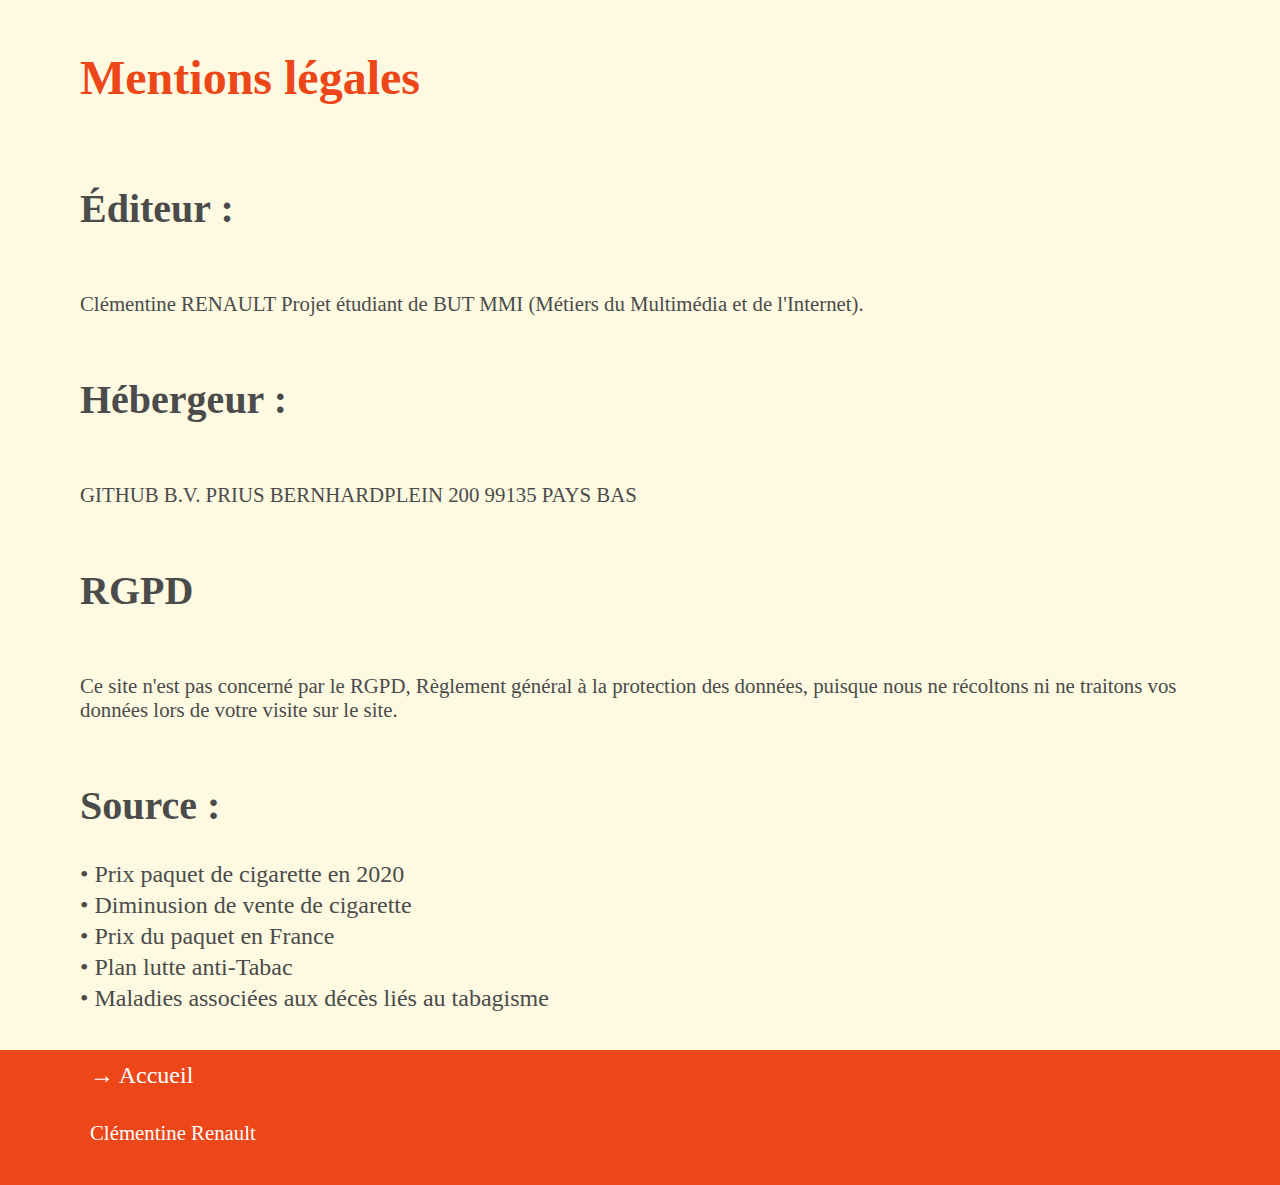
==== pages/ml.html @ 0819bd73 "ajout de mon site" ====
<!DOCTYPE html>
<html lang="fr">
<head>
  <meta charset="UTF-8">
  <title>Dataviz Clémentine Renault</title>
  <link rel="stylesheet" href="style.css">
</head>
<body>
    <h1>Mentions légales </h1>
    <h2>Éditeur : </h2> 
    <p>Clémentine RENAULT
        Projet étudiant de BUT MMI (Métiers du Multimédia et de l'Internet).</p>
    <h2>Hébergeur :</h2>
    <p>GITHUB B.V.
        PRIUS BERNHARDPLEIN 200 99135 PAYS BAS</p>
    <h2>RGPD</h2>
    <p>Ce site n'est pas concerné par le RGPD, Règlement général à la protection des données, puisque nous ne récoltons ni ne traitons vos données lors de votre visite sur le site.</p>
    <h2>Source :</h2>

    <a class="lien" href="https://generationvoyage.fr/prix-des-cigarettes-dans-le-monde/">• Prix paquet de cigarette en 2020</a>
    <a class="lien" href="https://www.ofdt.fr/ofdt/fr/tt_23bil.pdf">• Diminusion de vente de cigarette</a>
    <a class="lien" href="https://www.google.com/url?sa=i&url=https%3A%2F%2Fwww.sudouest.fr%2Feconomie%2Fprix-du-paquet-de-cigarettes-en-france-de-5-a-16-euros-visualisez-les-hausses-de-tarif-depuis-20-ans-17629532.php&psig=AOvVaw1KTa7vDYvm3rhy2zUACNsi&ust=1704742207436000&source=images&cd=vfe&opi=89978449&ved=0CBEQjRxqFwoTCIjQ1d-BzIMDFQAAAAAdAAAAABAD">• Prix du paquet en France</a>
    <a class="lien" href="https://sante.gouv.fr/actualites/actualites-du-ministere/article/un-nouveau-programme-national-de-lutte-contre-le-tabagisme-2023-2027">• Plan lutte anti-Tabac</a>
    <a class="lien" href="https://www.addictionsuisse.ch/faits-et-chiffres/cigarettes-co/cigarettes-co-consequences/">• Maladies associées aux décès liés au tabagisme</a>
    
    <br><br>

    <footer>
        <a class="li" href="../index.html">→ Accueil</a>
       <p classe="a"> Clémentine Renault</p>
    </footer>

</body>
</html>
---- pages/style.css ----
body{
  font-family: 'Futura-Medium';
  color: #4b4b4b;
  background-color: #fdfae1;
  font-size: 100%;
}
h1 {
  margin-left: 80px;
  margin-bottom: 50px;
  padding-top: 50px;
  font-size: 3rem;
  font-weight: bold;
  color:#ED4618;
}

h2{
  padding: 30px;
  font-size: 2.5rem;
  margin-left: 50px ;
  margin-right: 50px ;
}
h3 {
  padding: 30px;
  font-size: 2rem;
  margin-left: 50px ;
  margin-right: 50px ;
}
p{
  padding: 30px;
  font-size: 1.3rem;
  margin-left: 50px ;
  margin-right: 50px ; 
}
a{
  text-decoration: none;
  padding: 2px;
  font-size: 1.5rem;
  margin-left: 50px ;
  margin-right: 50px ;
  font-family: 'Futura-Medium';
  color: #ffffff;
}
.lien {
  text-decoration: none;
  font-size: 1.5rem;
  font-family: 'Futura-Medium';
  color: #4b4b4b;
  display: block;
  padding-left: 30px;
}
.li {
  text-decoration: none;
  font-size: 1.5rem;
  font-family: 'Futura-Medium';
  color: #ffffff;
  display: block;
  padding-left: 30px;
}

footer{
  background-color: #ED4618;
  text-decoration: none;
  padding: 10px;
  color: #ffffff;
}
h4{
  color: #ED4618;
  padding: 30px;
  font-size: 1.5rem;
  margin-left: 50px ;
  margin-right: 50px ;
}

/*------------------ cigarette --------------------*/

@import url('https://fonts.googleapis.com/css?family=Source+Sans+Pro:200,200i,300,300i,400,400i,600,600i,700,700i,900,900i');
* {
  margin: 0;
  padding: 0;
  word-wrap: break-word;
  box-sizing: border-box;
}

header, footer {
  display: block;
}

.cigarette-holder {
  display: flex;
  width: 40vw;
  height: 30px; /* Exemple initial */
  margin: 20px auto 0;
  position: absolute;
  top: 180px;
  right: 0; 
  justify-content: flex-end;
}
@media (max-width: 800px) {
  .cigarette-holder {
    top: 200px;
  }
}
@media (max-width: 600px) {
  .cigarette-holder {
    top: 190px;
  }
}

.cigarette-holder:before {
  content: "";
  position: absolute;
  border-radius: 0 0 50% 50%;
  width: 90%;
  height: 6px;
}

.filter {
  flex-basis: 25%;
  background: -moz-linear-gradient(top, #dd8e04, #f3a41d, #dd8e04);
  background: -webkit-linear-gradient(top, #dd8e04, #f3a41d, #dd8e04);
  background: -o-linear-gradient(top, #dd8e04, #f3a41d, #dd8e04);
  background: linear-gradient(top, #dd8e04, #f3a41d, #dd8e04);
  position: relative;
}

.filter:before {
  content: "";
  position: absolute;
  width: 4px;
  height: 100%;
  background: -moz-linear-gradient(top, #f3a41d, yellow, #f3a41d);
  background: -webkit-linear-gradient(top, #f3a41d, yellow, #f3a41d);
  background: -ms-linear-gradient(top, #f3a41d, yellow, #f3a41d);
  background: -o-linear-gradient(top, #f3a41d, yellow, #f3a41d);
  background: linear-gradient(top, #f3a41d, yellow, #f3a41d);
}

.filter span {
  position: absolute;
  width: 5px;
  height: 3px;
  background: #ffc45e;
  border-radius: 0 3px 0 3px;
}
.filter span:nth-of-type(1) {
  left: 10px;
  top: 4px;
}

.filter span:nth-of-type(2) {
  left: 30px;
  top: 10px;
}

.filter span:nth-of-type(3) {
  left: 52px;
  top: 17px;
}

.filter span:nth-of-type(4) {
  left: 18px;
  top: 16px;
}

.filter span:nth-of-type(5) {
  left: 70px;
  top: 20px;
}

.filter span:nth-of-type(6) {
  left: 40px;
  top: 22px;
}

.filter span:nth-of-type(7) {
  left: 80px;
  top: 6px;
}

.filter span:nth-of-type(8) {
  left: 55px;
  top: 3px;
}

.filter span:nth-of-type(9) {
  left: 42px;
  top: 8px;
}

.filter span:nth-of-type(10) {
  left: 5px;
  top: 19px;
}

.ciggi-body {
  width: 65%;
  position: relative;
  border-top: 1px solid rgba(0, 0, 0, 0.05);
  border-bottom: 1px solid rgba(0, 0, 0, 0.05);
  background: -moz-repeating-linear-gradient(left, white 0, white 5px, rgba(0, 0, 0, 0.05) 5px, rgba(0, 0, 0, 0.05) 6px);
  background: -webkit-repeating-linear-gradient(left, white 0, white 5px, rgba(0, 0, 0, 0.05) 5px, rgba(0, 0, 0, 0.05) 6px);
  background: -o-repeating-linear-gradient(left, white 0, white 5px, rgba(0, 0, 0, 0.05) 5px, rgba(0, 0, 0, 0.05) 6px);
  background: repeating-linear-gradient(left, white 0, white 5px, rgba(0, 0, 0, 0.05) 5px, rgba(0, 0, 0, 0.05) 6px);
  background-attachment: fixed;
  animation: ciggiBurnt 14s linear infinite;
}

.ciggi-body:before {
  content: "";
  position: absolute;
  width: 100%;
  height: 100%;
  background: -moz-linear-gradient(top, rgba(0, 0, 0, 0.1), transparent, rgba(0, 0, 0, 0.1));
  background: -webkit-linear-gradient(top, rgba(0, 0, 0, 0.1), transparent, rgba(0, 0, 0, 0.1));
  background: -o-linear-gradient(top, rgba(0, 0, 0, 0.1), transparent, rgba(0, 0, 0, 0.1));
  background: linear-gradient(top, rgba(0, 0, 0, 0.1), transparent, rgba(0, 0, 0, 0.1));
}

.ciggi-body span {
  display: inline-block;
  background: -moz-linear-gradient(left, rgba(0, 0, 0, 0.6), transparent);
  background: -webkit-linear-gradient(left, rgba(0, 0, 0, 0.6), transparent);
  background: -o-linear-gradient(left, rgba(0, 0, 0, 0.6), transparent);
  background: linear-gradient(left, rgba(0, 0, 0, 0.6), transparent);
  width: 6px;
  height: 100%;
  border-left: 1px solid rgba(0, 0, 0, 0.5);
}

.burnt {
  width: 1%;
  margin: 1px 0;
  border-radius: 10px 0 0 10px;
  background: red;
  position: relative;
}
.burnt p {
  position: absolute;
  border-radius: 4px 2px 2px 4px;
  margin: 0;
  left: 0;
  right: 2px;
  height: 100%;
  background: radial-gradient(#232323, #444444) center/5px 5px;
}
.burnt span {
  position: absolute;
  width: 10px;
  height: 6px;
  background: #636363;
  border: 1px solid #4c4c4c;
  transform: skew(-14deg);
}

.smoke, .smoke-2, .smoke-3, .smoke-4, .smoke-5 {
  position: absolute;
  width: 1px;
  height: 25px;
  border-radius: 50%;
  background: black;
  top: 0%;
  left: 0;
  animation: animeSmoke 2.2s linear infinite;
  z-index: -1;
}
.smoke-2 {
  animation: animeSmoke2 1.7s linear 0.5s infinite;
}
.smoke-3 {
  animation: animeSmoke3 2.2s linear 1s infinite;
}
.smoke-4 {
  animation: animeSmoke4 1.7s linear 1.5s infinite;
}
.smoke-5 {
  animation: animeSmoke2 1.7s linear 2s infinite;
}
@keyframes animeSmoke {
  90% {
    opacity: 1;
  }
  
  100% {
    transform: translate(30px, -120px);
    filter: blur(10px);
    opacity: 0;
  }
}
@keyframes animeSmoke2 {
  90% {
    opacity: 1;
  }
  100% {
    transform: translate(0, -120px);
    filter: blur(10px);
    opacity: 0;
  }
}
@keyframes animeSmoke3 {
  90% {
    opacity: 1;
  }
  
  100% {
    transform: translate(20px, -120px);
    filter: blur(10px);
    opacity: 0;
  }
}
@keyframes animeSmoke4 {
  90% {
    opacity: 1;
  }
  
  100% {
    transform: translate(-10px, -120px);
    filter: blur(10px);
    opacity: 0;
  }
}



/*----------------------------------------- partie carte -------------------------------------------------*/
.partie2{
  display: flex;
}
.text{
  width: 40%;
}

.mop {
    width: 60%;
    display: flex;
  }
  
  #europe-map {
    width: 80%;
    height: auto;
    align-items: center;
  }
  #tooltip {
    position: absolute;
    padding: 10px;
    background: #fff;
    border: 1px solid #000000;
    border-radius: 5px;
    pointer-events: none;
    opacity: 0;
    transition: opacity 0.2s;
  } 
  #tooltip.visible {
    opacity: 1;
  }
  path {
    fill: rgb(252, 252, 252);
    stroke: #ffffff; 
    stroke-width: 1; 

  }
  path.leg {
    fill: rgb(255, 235, 148); 
  }
  path.med {
    fill: rgb(255, 218, 53); 
  }
  path.bcp {
    fill: rgb(255, 162, 23); 
  }
  path.ext {
    fill: rgb(241, 97, 13); 
  }
  @media (max-width: 600px) {
    .europe-map {
      width: 95%;
    }
  }
  @media (max-width: 600px) {
    .partie2 {
      flex-direction: column;
    }
    .text{
      width: 100%;
    }
  }
  
  /*------------------------------------------- Légende ----------------------------------------------*/
  .legend {
    padding: 10px;
    width: 20%;
    box-sizing: border-box;
  }
  
  .legend-title {
    font-weight: bold;
    padding-bottom: 20px;
  }
  
  .legend-item {
    display: flex;
    align-items: center;
    margin-bottom: 15px; 
  }
  
  .legend-color {
    width: 20px;
    height: 20px;
    margin-right: 10px;
  }
  
  .faible {
    background-color: rgb(255, 235, 148);
  }
  .moyenne {
    background-color: rgb(255, 218, 53);
  }
  .elevee {
    background-color: rgb(255, 162, 23);
  }
  .extreme {
    background-color: rgb(241, 97, 13);
  }
  
  @media (max-width: 800px) {
    .mop {
      flex-direction: column;
    }
  
    #europe-map,
    .legend {
      width: 100%; 
    }
  }
  
/*------------------------------ graph1 -----------------------------------*/
.partie3{
  display: flex;
}
.graph-container{
  width: 700%;
  margin: 0 auto;
}
.st0 {
  fill: none;
}

.st1 {
  font-family: 'Futura-Medium';
}

.st2 {
  font-size: 15px;
}

.st3 {
  fill: #EB8E1F;
}

.st4 {
  font-size: 12px;
}

.st5 {
  fill: #ED4618;
}

.st7 {
  fill: #a1a1a1;
  height: 12px;
}

.annee {
  flex: 1;
  font-size: 12px;
}

.st8 {
  fill: none;
  stroke: #000000;
  stroke-width: 2;
  stroke-miterlimit: 10;
}

.st9 {
  fill: #ED9118;
}

.st10 {
  fill: none;
  stroke: #ED9118;
  stroke-miterlimit: 10;
}

.st11 {
  opacity: 0.2;
  fill: #ED9118;
  stroke: #ED9118;
  stroke-miterlimit: 10;
}

.st12 {
  fill: none;
  stroke: #ED4618;
  stroke-width: 2;
  stroke-miterlimit: 10;
}
.rect-style {
  fill: white;
  stroke: black;
  stroke-width: 1;
}

.text-style {
  fill: black;
}
@media (max-width: 600px) {
  .graph-container {
    width: 95%;
  }
  .partie3 {
    flex-direction: column;
  }
}
/* ----------------------------------compteur----------------------------------- */
#compteur {
  text-align: center;
  font-size: 100px;
  font-weight: bold;
  color: #EB8E1F;
  padding: 0;
  margin: 0;
}
.text-value{
  text-align: center;
  font-size: 20px;
  font-weight: bold;
  color: #EB8E1F; 
  padding-bottom: 5px;
}

/* ----------------------------------forme----------------------------------- */
.forme{
  fill: hsl(0, 0%, 8%);
}
.forma{
  fill :#EB8E1F;
}
.partie4 {
  width: 60%;
  margin: 0 auto;
  text-align: center;
}
.milieu{
  text-align: center;
  font-weight: bold;
  color: #EB8E1F;
}

/*-------------------------------- diagramme ---------------------------------*/
.diag{
  display: flex;
    justify-content: center;
    align-items: center;
}
#obj{
  width: 100%;
}
.g2 {
  fill:#b32f0a ;
  background-color: #b32f0a;
}

.g3 {
  fill:#ED4618 ;
  background-color: #ED4618;
}

.g4 {
  fill:#e48a1d ;
  background-color: #e48a1d;
}

.g5 {
  fill:rgb(255, 218, 53);
  background-color: rgb(255, 218, 53);
}

.g6 {
  fill:#faba4b;
  background-color: #faba4b;
}

.g1 {
  fill: #ffffff; 
  background-color: #ffffff;
}
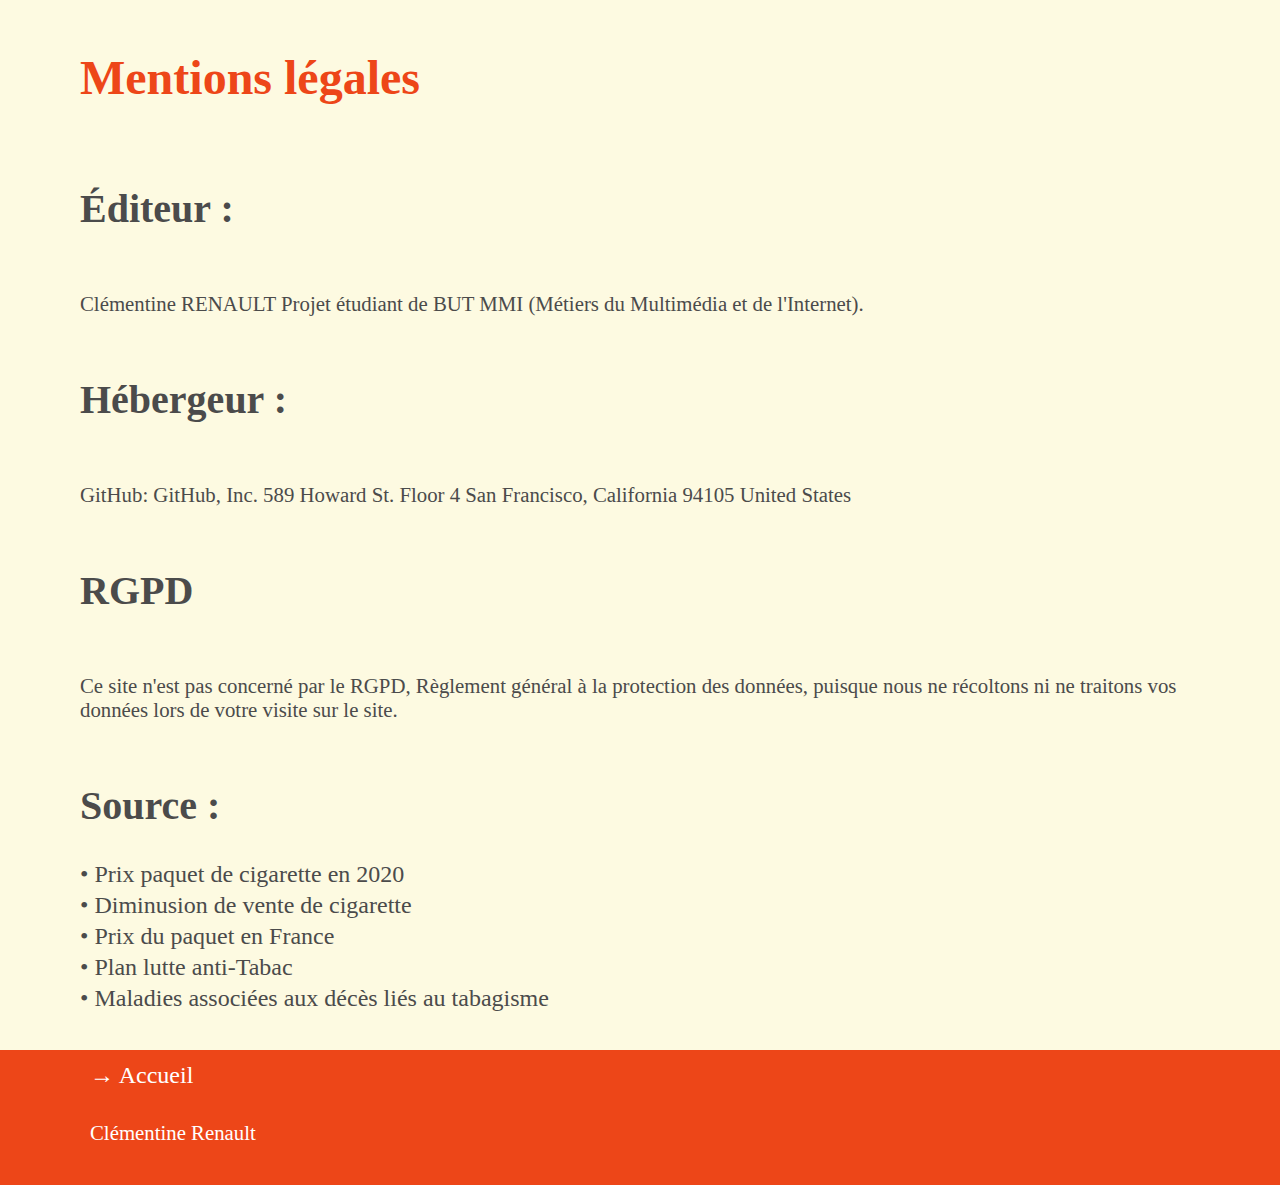
==== commit 4c30bac6: "Update ml.html" ====
--- a/pages/ml.html
+++ b/pages/ml.html
@@ -11,8 +11,12 @@
     <p>Clémentine RENAULT
         Projet étudiant de BUT MMI (Métiers du Multimédia et de l'Internet).</p>
     <h2>Hébergeur :</h2>
-    <p>GITHUB B.V.
-        PRIUS BERNHARDPLEIN 200 99135 PAYS BAS</p>
+    <p>GitHub:
+        GitHub, Inc.
+        589 Howard St.
+        Floor 4
+        San Francisco, California 94105
+        United States</p>
     <h2>RGPD</h2>
     <p>Ce site n'est pas concerné par le RGPD, Règlement général à la protection des données, puisque nous ne récoltons ni ne traitons vos données lors de votre visite sur le site.</p>
     <h2>Source :</h2>
